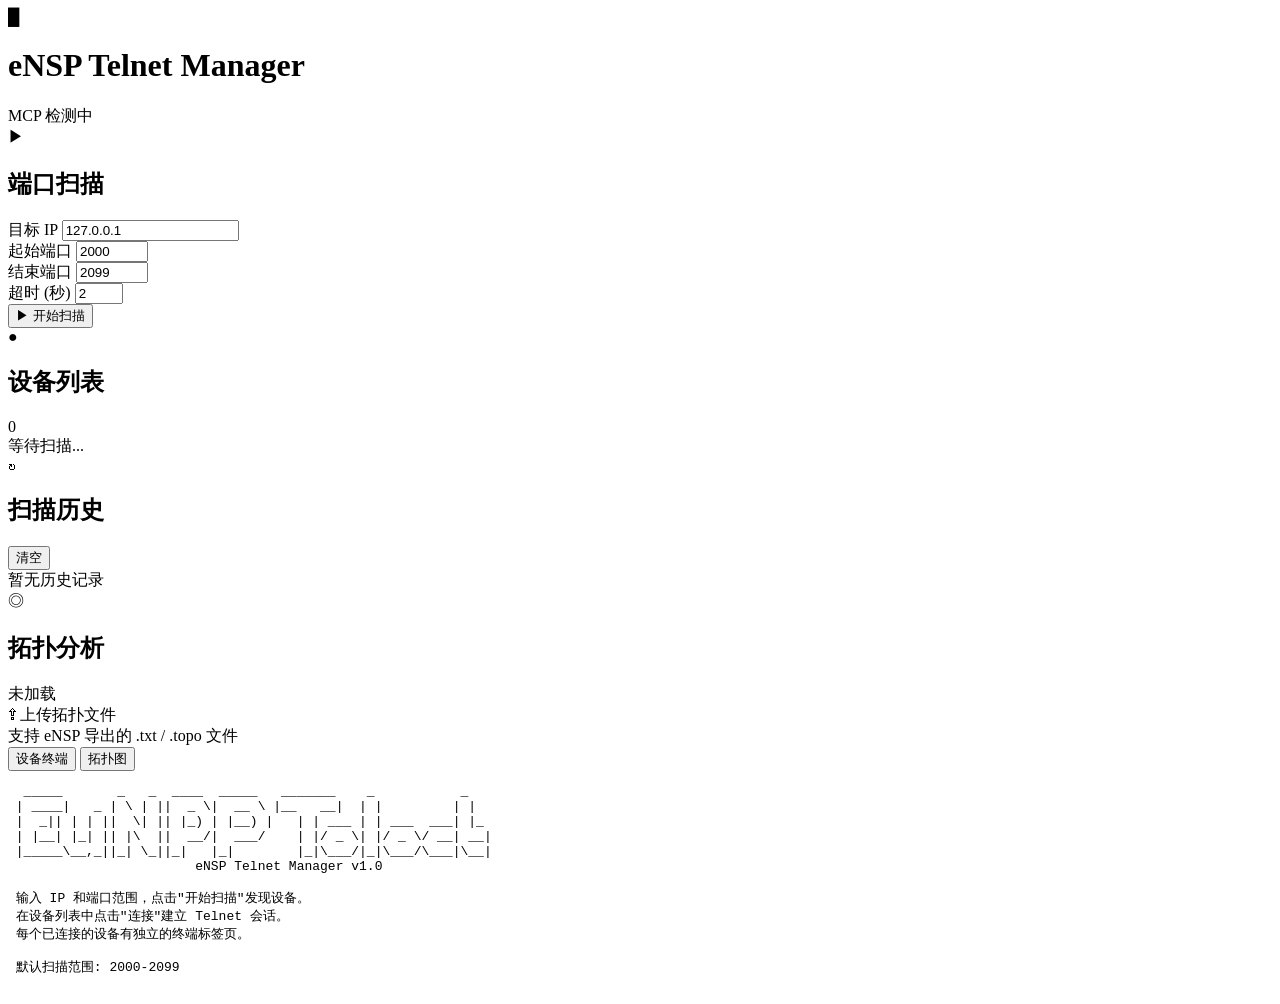
==== mcpenspv2/templates/index.html @ f8418eb3 "Test1 Test" ====
<!DOCTYPE html>
<html lang="zh-CN">
<head>
    <meta charset="UTF-8">
    <meta name="viewport" content="width=device-width, initial-scale=1.0">
    <title>eNSP Telnet Manager</title>
    <link rel="stylesheet" href="/static/style.css">
</head>
<body>
    <div class="container">
        <header class="header">
            <div class="header-left">
                <span class="logo-icon">&#9608;</span>
                <h1>eNSP Telnet Manager</h1>
            </div>
            <div class="header-right">
                <span class="status-dot" id="mcpStatusDot"></span>
                <span class="mcp-label">MCP</span>
                <span class="mcp-status" id="mcpStatusText">检测中</span>
            </div>
        </header>

        <main class="main">
            <aside class="sidebar">
                <div class="panel scan-panel">
                    <div class="panel-header">
                        <span class="panel-icon">&#9654;</span>
                        <h2>端口扫描</h2>
                    </div>
                    <div class="panel-body">
                        <div class="form-group">
                            <label>目标 IP</label>
                            <input type="text" id="scanIp" value="127.0.0.1" placeholder="192.168.1.1">
                        </div>
                        <div class="form-row">
                            <div class="form-group">
                                <label>起始端口</label>
                                <input type="number" id="scanStart" value="2000" min="1" max="65535">
                            </div>
                            <div class="form-group">
                                <label>结束端口</label>
                                <input type="number" id="scanEnd" value="2099" min="1" max="65535">
                            </div>
                        </div>
                        <div class="form-group">
                            <label>超时 (秒)</label>
                            <input type="number" id="scanTimeout" value="2" min="1" max="10">
                        </div>
                        <button class="btn btn-scan" id="btnScan" onclick="startScan()">
                            <span class="btn-icon">&#9654;</span> 开始扫描
                        </button>
                        <div class="progress-bar" id="progressBar" style="display:none;">
                            <div class="progress-fill" id="progressFill"></div>
                        </div>
                        <div class="scan-info" id="scanInfo"></div>
                    </div>
                </div>

                <div class="panel device-panel">
                    <div class="panel-header">
                        <span class="panel-icon">&#9679;</span>
                        <h2>设备列表</h2>
                        <span class="device-count" id="deviceCount">0</span>
                    </div>
                    <div class="panel-body" id="deviceList">
                        <div class="empty-state">等待扫描...</div>
                    </div>
                </div>

                <div class="panel history-panel">
                    <div class="panel-header">
                        <span class="panel-icon">&#8635;</span>
                        <h2>扫描历史</h2>
                        <button type="button" class="panel-clear" onclick="clearScanHistory()">清空</button>
                    </div>
                    <div class="panel-body" id="historyList">
                        <div class="empty-state">暂无历史记录</div>
                    </div>
                </div>

                <div class="panel topo-panel">
                    <div class="panel-header">
                        <span class="panel-icon">&#9678;</span>
                        <h2>拓扑分析</h2>
                        <span class="topo-status" id="topoStatus">未加载</span>
                        <button type="button" class="panel-clear" id="clearTopologyButton" onclick="clearTopology()" hidden>删除</button>
                    </div>
                    <div class="panel-body">
                        <div class="topo-upload-area" id="topoUploadArea">
                            <label class="topo-upload-btn" for="topoFileInput">
                                <span class="btn-icon">&#8682;</span> 上传拓扑文件
                            </label>
                            <input type="file" id="topoFileInput" accept=".txt,.topo,.xml,.vbox" onchange="handleTopoUpload(event)" style="display:none">
                            <div class="topo-hint">支持 eNSP 导出的 .txt / .topo 文件</div>
                        </div>
                        <div class="topo-info" id="topoInfo" style="display:none">
                            <div class="topo-filename" id="topoFilename"></div>
                            <div class="topo-stats" id="topoStats"></div>
                        </div>
                        <div class="topo-actions" id="topoActions" style="display:none">
                            <button class="btn btn-topo-analyze" onclick="analyzeTopo('markdown')">完整报告</button>
                            <button class="btn btn-topo-analyze" onclick="analyzeTopo('summary')">文本摘要</button>
                            <button class="btn btn-topo-analyze" onclick="analyzeTopo('mermaid')">Mermaid图</button>
                        </div>
                        <div class="topo-output" id="topoOutput" style="display:none">
                            <pre id="topoOutputContent"></pre>
                        </div>
                    </div>
                </div>
            </aside>

            <section class="terminal-section">
                <nav class="view-tabs" aria-label="工作区视图">
                    <button type="button" id="terminalViewTab" class="view-tab active" aria-selected="true" onclick="switchWorkspaceView('terminal')">设备终端</button>
                    <button type="button" id="topologyViewTab" class="view-tab" aria-selected="false" onclick="switchWorkspaceView('topology')">拓扑图</button>
                </nav>
                <div id="terminalView" class="workspace-view terminal-view">
                <div class="terminal-header">
                    <div class="terminal-tabs" id="terminalTabs"></div>
                    <button class="btn btn-small" id="btnClear" onclick="clearActiveTerminal()" style="display:none">清屏</button>
                </div>

                <div class="terminal-content" id="terminalContent">
                    <div class="terminal-welcome" id="terminalWelcome">
                        <pre>
  _____       _   _  ____  _____   _______    _           _
 | ____|   _ | \ | ||  _ \|  __ \ |__   __|  | |         | |
 |  _|| | | ||  \| || |_) | |__) |   | | ___ | | ___  ___| |_
 | |__| |_| || |\  ||  __/|  ___/    | |/ _ \| |/ _ \/ __| __|
 |_____\__,_||_| \_||_|   |_|        |_|\___/|_|\___/\___|\__|
                        eNSP Telnet Manager v1.0

 输入 IP 和端口范围，点击"开始扫描"发现设备。
 在设备列表中点击"连接"建立 Telnet 会话。
 每个已连接的设备有独立的终端标签页。

 默认扫描范围: 2000-2099
                        </pre>
                    </div>
                </div>
                </div>
                <div id="topologyView" class="workspace-view topology-view" hidden>
                    <div class="graph-heading"><span>网络拓扑 <span id="graphStats"></span></span><div class="traffic-controls"><select id="trafficInterface" aria-label="抓包网卡"><option value="">选择抓包网卡</option></select><button type="button" id="trafficButton" onclick="toggleTraffic()">开始监控</button><span id="trafficStatus" aria-live="polite">未监控</span></div></div>
                    <div class="graph-canvas">
                        <svg id="topologyGraph" role="img" aria-label="网络拓扑图"></svg>
                        <div id="graphEmpty" class="graph-empty">上传拓扑文件后显示设备与连线</div>
                    </div>
                    <section class="packet-panel" aria-label="数据包分析">
                        <div class="packet-heading"><span>数据包分析 <small>最近 200 条 · 仅当前监控</small></span><div><select id="packetProtocol" aria-label="协议筛选" onchange="renderPackets()"><option value="">全部协议</option><option>ICMP</option><option>TCP</option><option>UDP</option><option>OSPF</option><option>ARP</option><option>IPv6</option><option>未知</option></select> <button type="button" onclick="clearPackets()">清空</button></div></div>
                        <div class="packet-table-wrap"><table class="packet-table"><thead><tr><th>时间</th><th>拓扑链路</th><th>协议</th><th>源地址</th><th>目标地址</th><th>长度</th><th>详情</th></tr></thead><tbody id="packetRows"></tbody></table><div id="packetEmpty" class="packet-empty">开始监控后显示数据包</div></div>
                    </section>
                </div>
            </section>
        </main>
    </div>

    <script src="/static/app.js"></script>
</body>
</html>
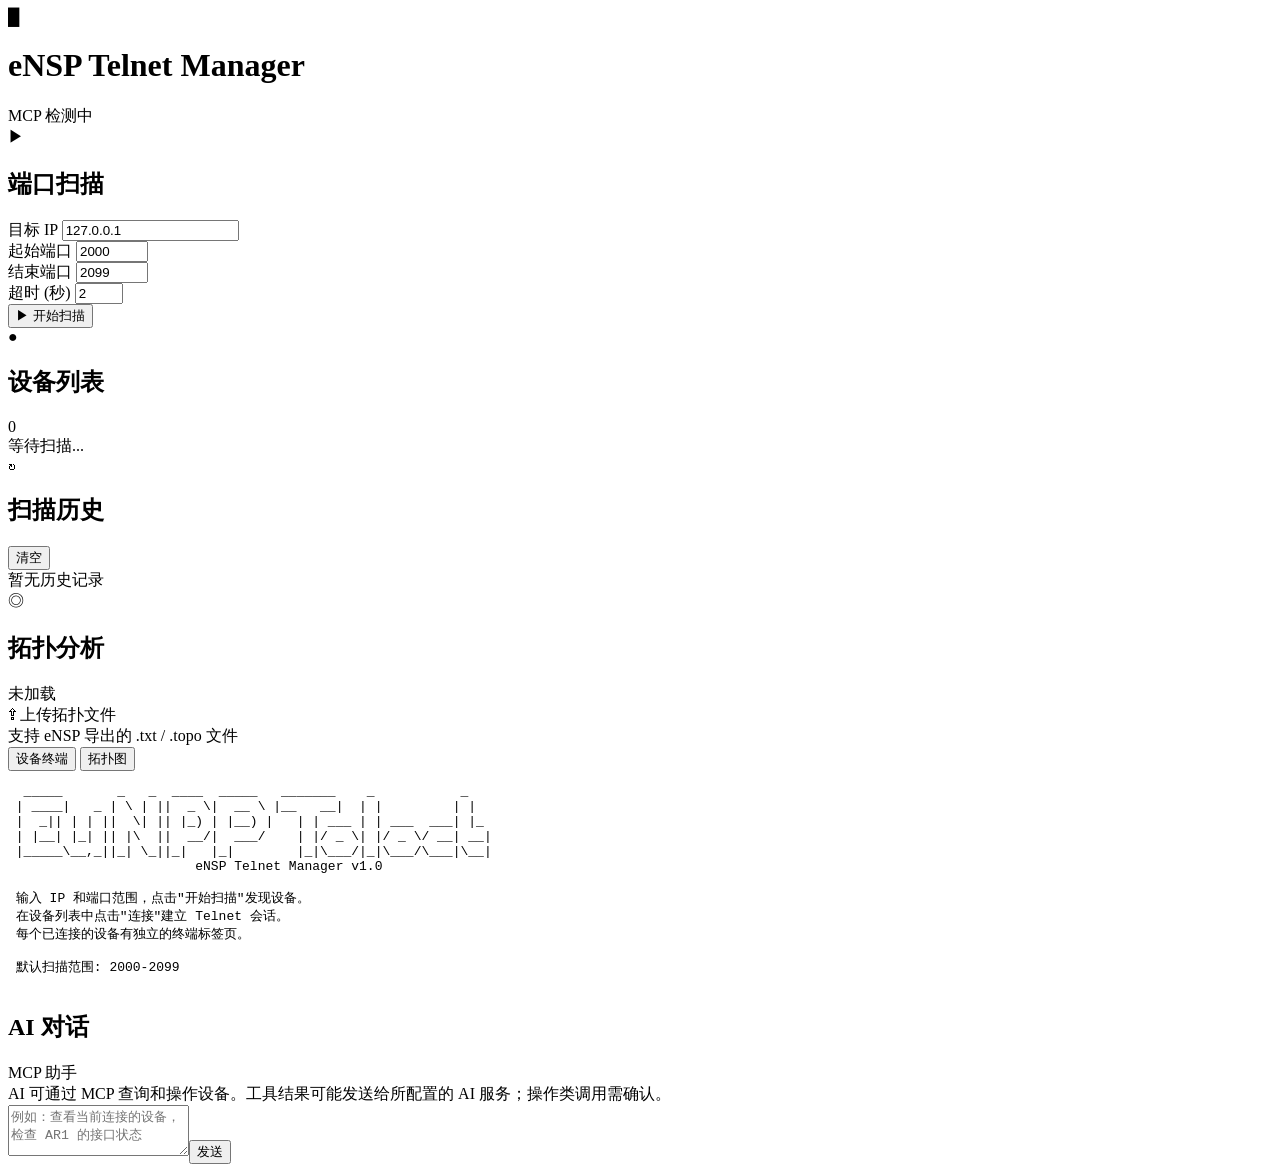
==== commit d7976367: "更新 AI！ AI ！ AI ！" ====
--- a/mcpenspv2/templates/index.html
+++ b/mcpenspv2/templates/index.html
@@ -146,11 +146,20 @@
                         <div id="graphEmpty" class="graph-empty">上传拓扑文件后显示设备与连线</div>
                     </div>
                     <section class="packet-panel" aria-label="数据包分析">
-                        <div class="packet-heading"><span>数据包分析 <small>最近 200 条 · 仅当前监控</small></span><div><select id="packetProtocol" aria-label="协议筛选" onchange="renderPackets()"><option value="">全部协议</option><option>ICMP</option><option>TCP</option><option>UDP</option><option>OSPF</option><option>ARP</option><option>IPv6</option><option>未知</option></select> <button type="button" onclick="clearPackets()">清空</button></div></div>
+                        <div class="packet-heading"><span>数据包分析 <small>点击报文溯源 · 最近 200 条</small></span><div><select id="traceSpeed" aria-label="播放速度"><option value="4000">慢放 4 秒/跳</option><option value="2000">2 秒/跳</option><option value="8000">8 秒/跳</option></select> <button type="button" onclick="replayTrace()">重播</button> <button type="button" onclick="stopTrace()">停止</button> <select id="packetProtocol" aria-label="协议筛选" onchange="renderPackets()"><option value="">全部协议</option><option>ICMP</option><option>TCP</option><option>UDP</option><option>OSPF</option><option>ARP</option><option>IPv6</option><option>未知</option></select> <button type="button" onclick="clearPackets()">清空</button></div></div>
+                        <div id="traceStatus" class="trace-status" aria-live="polite">选择数据包查看捕获路径</div>
+                        <div id="packetAnalysis" class="packet-analysis" aria-live="polite">选择数据包查看自动分析结果；分析基于单个捕获报文，不代表完整连接状态。</div>
                         <div class="packet-table-wrap"><table class="packet-table"><thead><tr><th>时间</th><th>拓扑链路</th><th>协议</th><th>源地址</th><th>目标地址</th><th>长度</th><th>详情</th></tr></thead><tbody id="packetRows"></tbody></table><div id="packetEmpty" class="packet-empty">开始监控后显示数据包</div></div>
                     </section>
                 </div>
             </section>
+            <aside id="chatView" class="chat-view" aria-label="AI 对话">
+                <div class="chat-heading"><h2>AI 对话</h2><span>MCP 助手</span></div>
+                <div class="chat-note">AI 可通过 MCP 查询和操作设备。工具结果可能发送给所配置的 AI 服务；操作类调用需确认。</div>
+                <div id="chatMessages" class="chat-messages" aria-live="polite"></div>
+                <div id="chatApproval" class="chat-approval" hidden><pre id="chatApprovalText"></pre><button type="button" onclick="confirmChatTool(true)">执行</button> <button type="button" onclick="confirmChatTool(false)">取消</button></div>
+                <form id="chatForm" class="chat-form"><textarea id="chatInput" rows="3" maxlength="8000" placeholder="例如：查看当前连接的设备，检查 AR1 的接口状态"></textarea><button type="submit" id="chatSend">发送</button></form>
+            </aside>
         </main>
     </div>
 
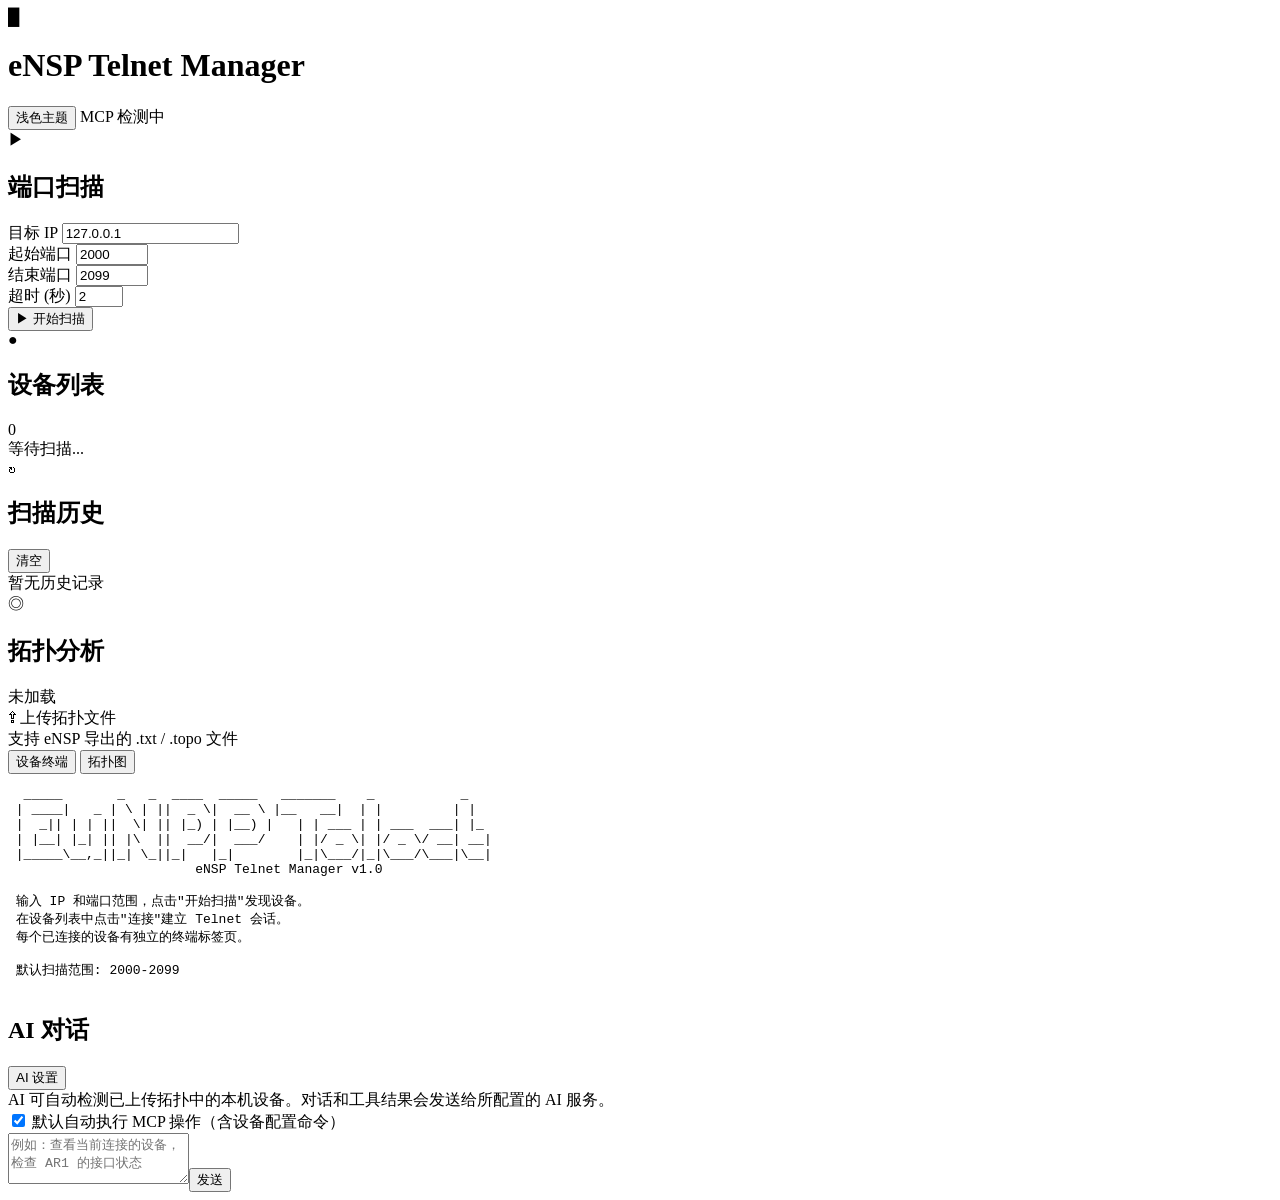
==== commit 292226a5: "更新 AI优化" ====
--- a/mcpenspv2/templates/index.html
+++ b/mcpenspv2/templates/index.html
@@ -14,6 +14,7 @@
                 <h1>eNSP Telnet Manager</h1>
             </div>
             <div class="header-right">
+                <button type="button" id="themeToggle" class="theme-toggle" aria-label="切换主题">浅色主题</button>
                 <span class="status-dot" id="mcpStatusDot"></span>
                 <span class="mcp-label">MCP</span>
                 <span class="mcp-status" id="mcpStatusText">检测中</span>
@@ -153,9 +154,19 @@
                     </section>
                 </div>
             </section>
+            <div id="chatResize" class="chat-resize" role="separator" tabindex="0" aria-label="调整 AI 对话栏宽度" aria-orientation="vertical" aria-controls="chatView" aria-valuemin="280" aria-valuemax="900" aria-valuenow="360" title="拖动调整宽度，也可使用左右方向键"></div>
             <aside id="chatView" class="chat-view" aria-label="AI 对话">
-                <div class="chat-heading"><h2>AI 对话</h2><span>MCP 助手</span></div>
-                <div class="chat-note">AI 可通过 MCP 查询和操作设备。工具结果可能发送给所配置的 AI 服务；操作类调用需确认。</div>
+                <div class="chat-heading"><h2>AI 对话</h2><button type="button" class="chat-settings-toggle" onclick="toggleChatSettings()" aria-controls="chatSettings" id="chatSettingsToggle" aria-expanded="false">AI 设置</button></div>
+                <div class="chat-note">AI 可自动检测已上传拓扑中的本机设备。对话和工具结果会发送给所配置的 AI 服务。</div>
+                <label class="chat-auto"><input id="chatAutoExecute" type="checkbox" checked> 默认自动执行 MCP 操作（含设备配置命令）</label>
+                <form id="chatSettings" class="chat-settings" hidden>
+                    <label>API 基础地址<input id="aiBaseUrl" type="url" required placeholder="https://服务地址/v1" autocomplete="off"></label>
+                    <label>模型名称<input id="aiModel" type="text" required maxlength="200" placeholder="模型名称" autocomplete="off"></label>
+                    <label>API 密钥<input id="aiApiKey" type="password" maxlength="4096" placeholder="留空保持现有密钥" autocomplete="new-password"></label>
+                    <label class="chat-clear-key"><input id="aiClearKey" type="checkbox"> 清除已保存的密钥</label>
+                    <div class="chat-settings-footer"><button type="submit" id="aiSave">保存设置</button><span id="aiSettingsStatus" aria-live="polite"></span></div>
+                    <small>仅在当前服务进程内保存，重启后恢复环境变量设置。远程地址需使用 HTTPS。</small>
+                </form>
                 <div id="chatMessages" class="chat-messages" aria-live="polite"></div>
                 <div id="chatApproval" class="chat-approval" hidden><pre id="chatApprovalText"></pre><button type="button" onclick="confirmChatTool(true)">执行</button> <button type="button" onclick="confirmChatTool(false)">取消</button></div>
                 <form id="chatForm" class="chat-form"><textarea id="chatInput" rows="3" maxlength="8000" placeholder="例如：查看当前连接的设备，检查 AR1 的接口状态"></textarea><button type="submit" id="chatSend">发送</button></form>
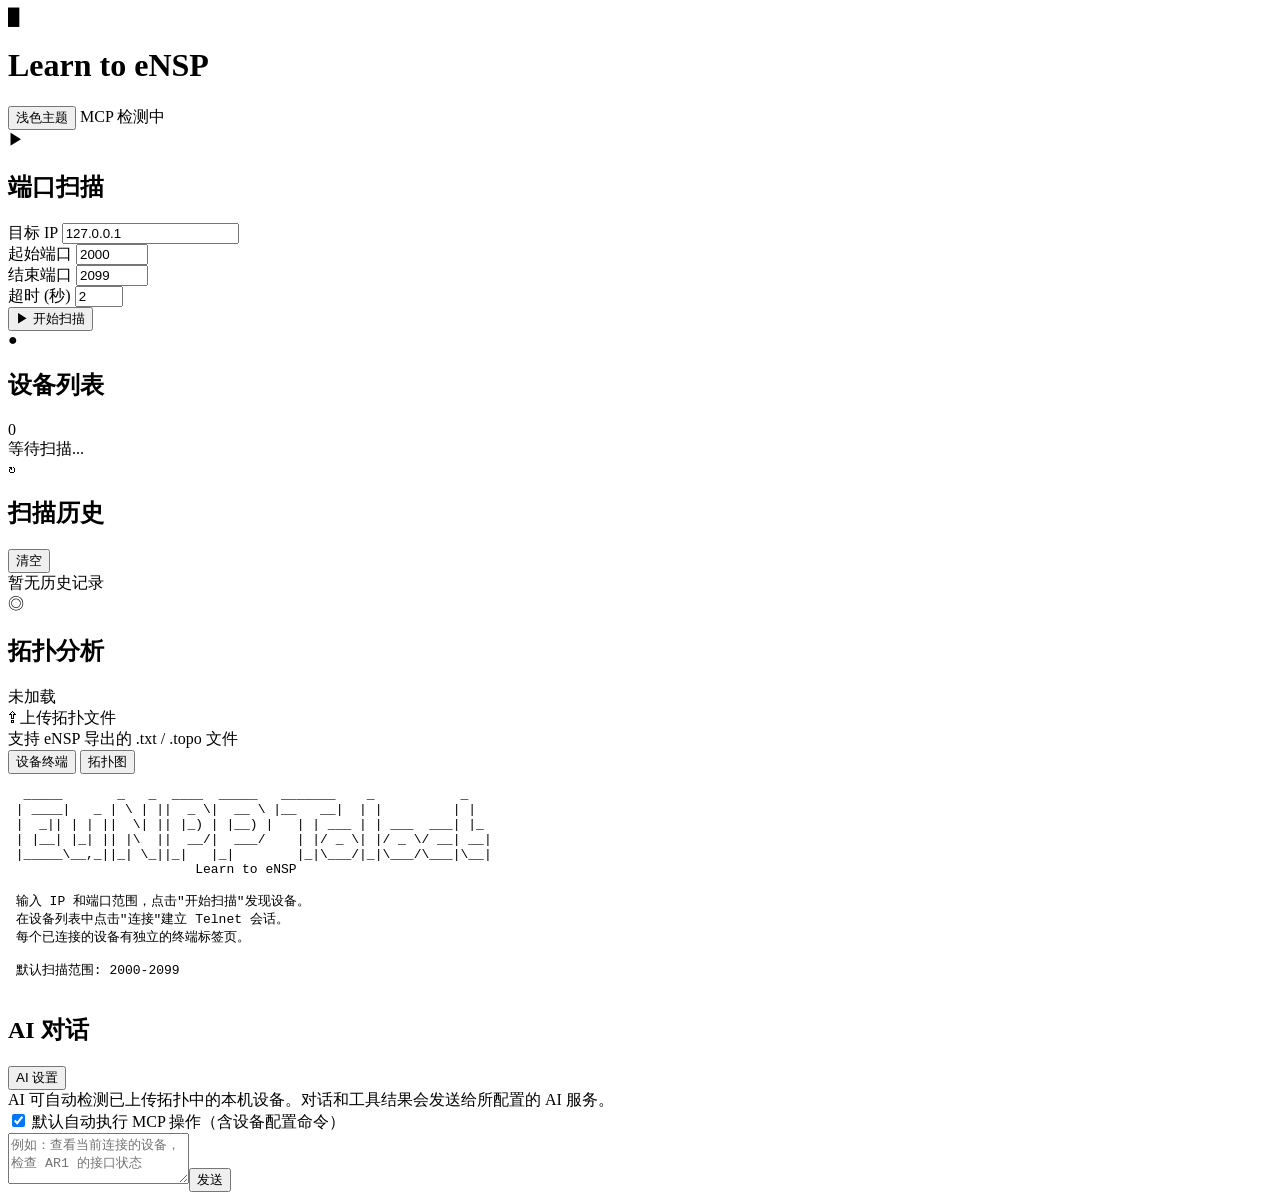
==== commit f9f73538: "v2.5 更新！" ====
--- a/mcpenspv2/templates/index.html
+++ b/mcpenspv2/templates/index.html
@@ -3,7 +3,7 @@
 <head>
     <meta charset="UTF-8">
     <meta name="viewport" content="width=device-width, initial-scale=1.0">
-    <title>eNSP Telnet Manager</title>
+    <title>Learn to eNSP</title>
     <link rel="stylesheet" href="/static/style.css">
 </head>
 <body>
@@ -11,7 +11,7 @@
         <header class="header">
             <div class="header-left">
                 <span class="logo-icon">&#9608;</span>
-                <h1>eNSP Telnet Manager</h1>
+                <h1>Learn to eNSP</h1>
             </div>
             <div class="header-right">
                 <button type="button" id="themeToggle" class="theme-toggle" aria-label="切换主题">浅色主题</button>
@@ -129,7 +129,7 @@
  |  _|| | | ||  \| || |_) | |__) |   | | ___ | | ___  ___| |_
  | |__| |_| || |\  ||  __/|  ___/    | |/ _ \| |/ _ \/ __| __|
  |_____\__,_||_| \_||_|   |_|        |_|\___/|_|\___/\___|\__|
-                        eNSP Telnet Manager v1.0
+                        Learn to eNSP
 
  输入 IP 和端口范围，点击"开始扫描"发现设备。
  在设备列表中点击"连接"建立 Telnet 会话。
